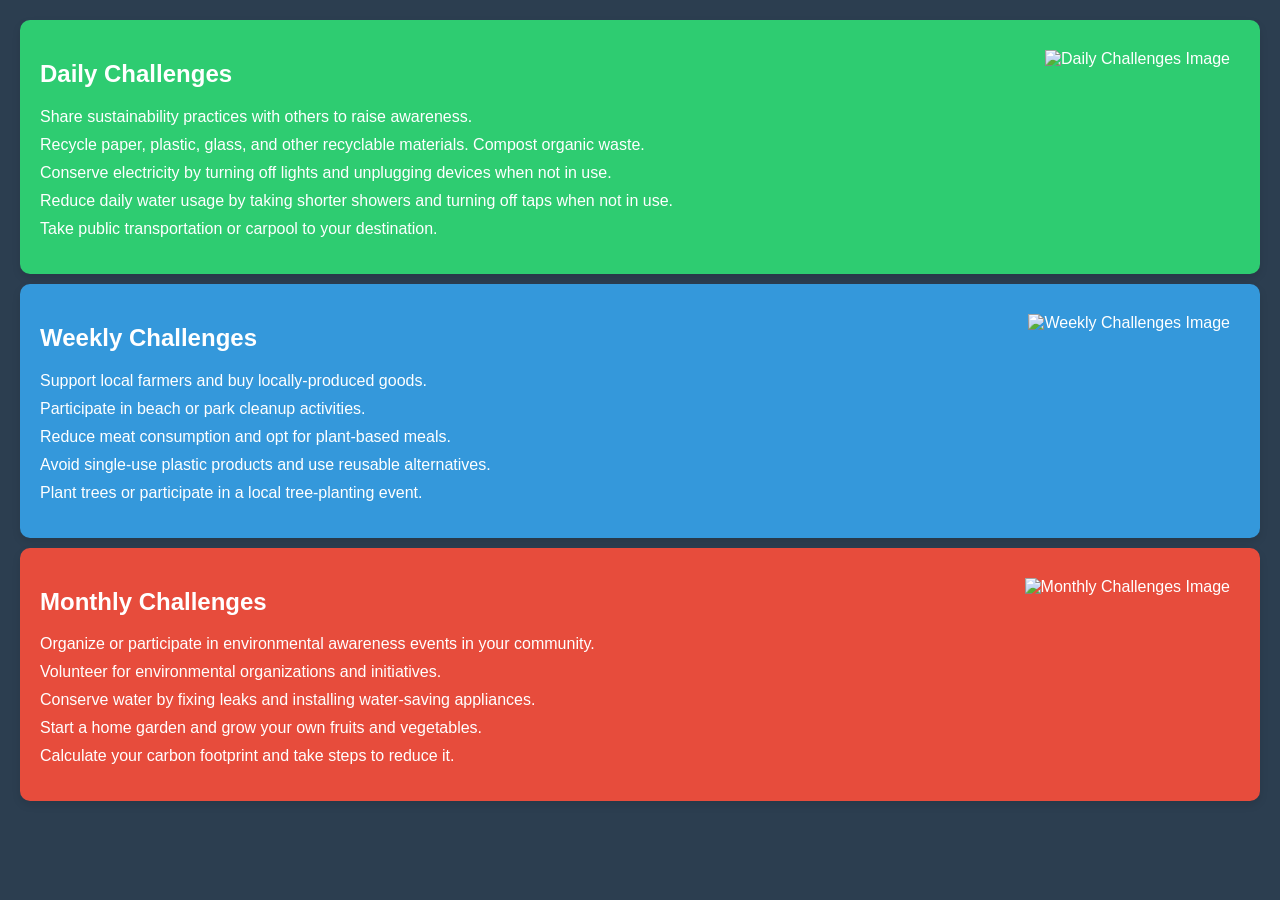
==== challenge.html @ 54141b6e "Update challenge.html" ====
<!DOCTYPE html>
<html>
<head>
    <!-- A page with the challenges for EcoQuest -->
    <meta charset="utf-8">
    <meta name="viewport" content="width=device-width">
    <title>Challenges!</title>
    <link href="challenge.css" rel="stylesheet" type="text/css">
    <script src="script.js" defer></script>
</head>
<body>
    <div class="container daily-challenges">
        <h2>Daily Challenges</h2>
        <ul class="challenges-list">
            <li>Share sustainability practices with others to raise awareness.</li>
            <li>Recycle paper, plastic, glass, and other recyclable materials. Compost organic waste.</li>
            <li>Conserve electricity by turning off lights and unplugging devices when not in use.</li>
            <li>Reduce daily water usage by taking shorter showers and turning off taps when not in use.</li>
            <li>Take public transportation or carpool to your destination.</li>
            <!-- Add more daily challenges here -->
        </ul>
        <div class="image-container">
            <img src="https://github.com/zakiyahfarooque/Dubhacks/assets/122185308/9a692ae1-3ecc-4f9f-ad54-070b1ce9cf34" alt="Daily Challenges Image">
        </div>
    </div>

    <div class="container weekly-challenges">
        <h2>Weekly Challenges</h2>
        <ul class="challenges-list">
            <li>Support local farmers and buy locally-produced goods.</li>
            <li>Participate in beach or park cleanup activities.</li>
            <li>Reduce meat consumption and opt for plant-based meals.</li>
            <li>Avoid single-use plastic products and use reusable alternatives.</li>
            <li>Plant trees or participate in a local tree-planting event.</li>
            <!-- Add more weekly challenges here -->
        </ul>
        <div class="image-container">
            <img src="https://github.com/zakiyahfarooque/Dubhacks/assets/122185308/4069facf-f61d-48f1-b6e2-f46a0812684e" alt="Weekly Challenges Image">
        </div>
    </div>

    <div class="container monthly-challenges">
        <h2>Monthly Challenges</h2>
        <ul class="challenges-list">
            <li>Organize or participate in environmental awareness events in your community.</li>
            <li>Volunteer for environmental organizations and initiatives.</li>
            <li>Conserve water by fixing leaks and installing water-saving appliances.</li>
            <li>Start a home garden and grow your own fruits and vegetables.</li>
            <li>Calculate your carbon footprint and take steps to reduce it.</li>
            <!-- Add more monthly challenges here -->
        </ul>
        <div class="image-container">
            <img src="https://github.com/zakiyahfarooque/Dubhacks/assets/122185308/af101129-9e35-4d6e-9e05-00e1185b0732" alt="Monthly Challenges Image">
        </div>
    </div>
</body>
</html>
---- challenge.css ----
body {
    font-family: Arial, sans-serif;
    margin: 20px;
    background-color: #2c3e50; /* Darker green background */
    color: #fff; /* Text color */
}

.container {
    padding: 20px;
    margin: 10px 0;
    border-radius: 10px; /* Optional: adds rounded corners */
    box-shadow: 0 4px 8px rgba(0, 0, 0, 0.1); /* Optional: adds a shadow effect */
    position: relative; /* Allows positioning of the image relative to the container */
}

.daily-challenges {
    background-color: #2ecc71; /* Light green background for daily challenges */
}

.weekly-challenges {
    background-color: #3498db; /* Light blue background for weekly challenges */
}

.monthly-challenges {
    background-color: #e74c3c; /* Light red background for monthly challenges */
}

.image-container {
    position: absolute;
    top: 20px; /* Adjust the top position as needed */
    right: 20px; /* Adjust the right position as needed */
    padding: 10px; /* Optional: adds padding around the image */
}

h1 {
    color: #3498db;
}

h2 {
    color: #fff; /* White text color */
}

.challenges-list {
    list-style-type: none;
    padding: 0;
}

.challenges-list li {
    margin: 10px 0;
    cursor: pointer;
}

.challenges-list li.completed {
    text-decoration: line-through;
    color: #999;
}
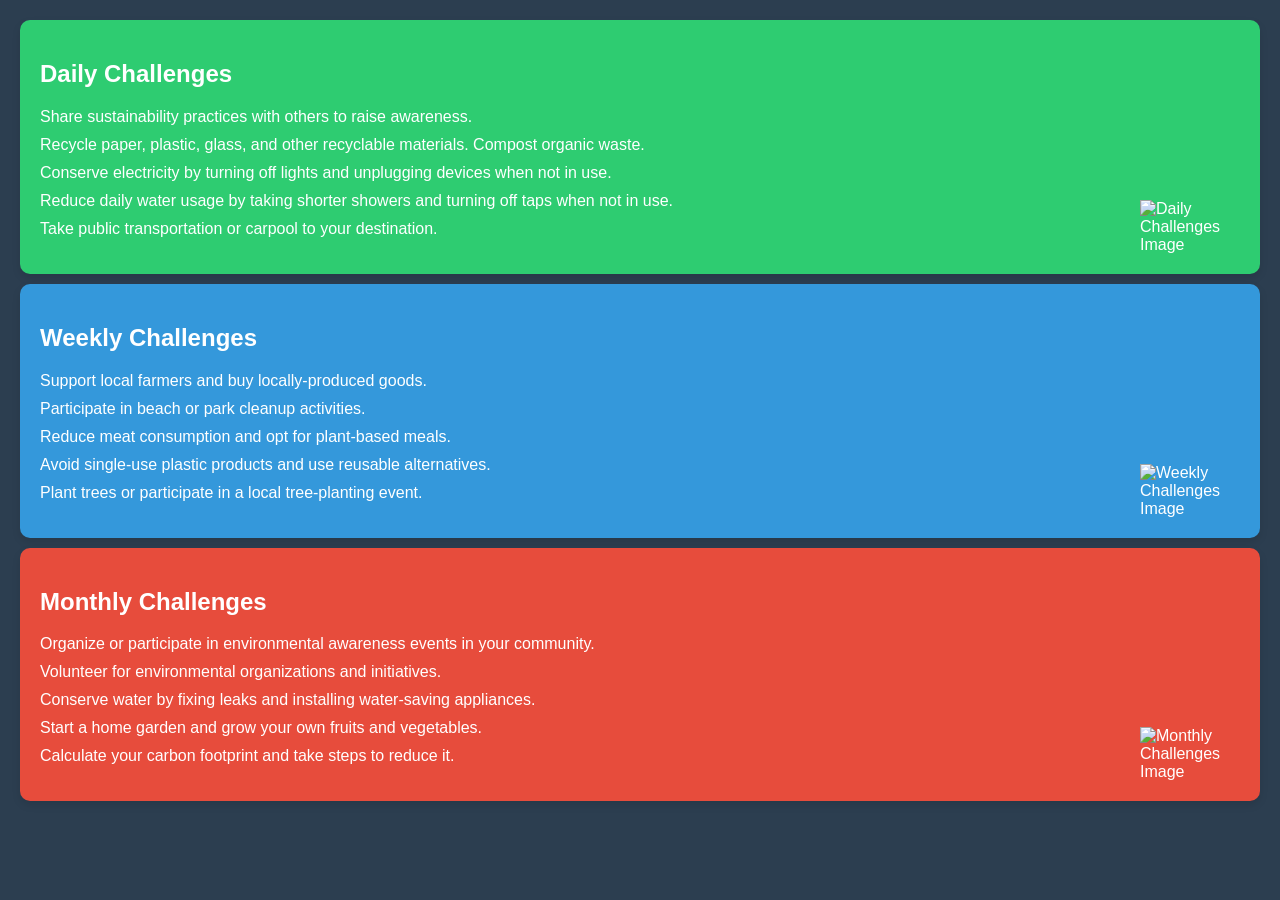
==== commit 882edf7e: "Update challenge.html" ====
--- a/challenge.html
+++ b/challenge.html
@@ -35,7 +35,7 @@
             <!-- Add more weekly challenges here -->
         </ul>
         <div class="image-container">
-            <img src="https://github.com/zakiyahfarooque/Dubhacks/assets/122185308/4069facf-f61d-48f1-b6e2-f46a0812684e" alt="Weekly Challenges Image">
+            <img src="https://github.com/zakiyahfarooque/Dubhacks/assets/122185308/3872628c-94b3-44a9-b954-0963e191c91d" alt="Weekly Challenges Image">
         </div>
     </div>
 
@@ -50,7 +50,7 @@
             <!-- Add more monthly challenges here -->
         </ul>
         <div class="image-container">
-            <img src="https://github.com/zakiyahfarooque/Dubhacks/assets/122185308/af101129-9e35-4d6e-9e05-00e1185b0732" alt="Monthly Challenges Image">
+            <img src="https://github.com/zakiyahfarooque/Dubhacks/assets/122185308/62c988a8-c94e-406a-b3ef-b9d0e855c773" alt="Monthly Challenges Image">
         </div>
     </div>
 </body>
--- a/challenge.css
+++ b/challenge.css
@@ -6,11 +6,11 @@
 }
 
 .container {
+    position: relative; /* Allows positioning of the image relative to the container */
     padding: 20px;
     margin: 10px 0;
     border-radius: 10px; /* Optional: adds rounded corners */
     box-shadow: 0 4px 8px rgba(0, 0, 0, 0.1); /* Optional: adds a shadow effect */
-    position: relative; /* Allows positioning of the image relative to the container */
 }
 
 .daily-challenges {
@@ -27,9 +27,10 @@
 
 .image-container {
     position: absolute;
-    top: 20px; /* Adjust the top position as needed */
-    right: 20px; /* Adjust the right position as needed */
-    padding: 10px; /* Optional: adds padding around the image */
+    bottom: 20px; /* Adjust the positioning as needed */
+    right: 20px; /* Adjust the positioning as needed */
+    max-width: 100px; /* Maximum width of the image */
+    max-height: 100px; /* Maximum height of the image */
 }
 
 h1 {
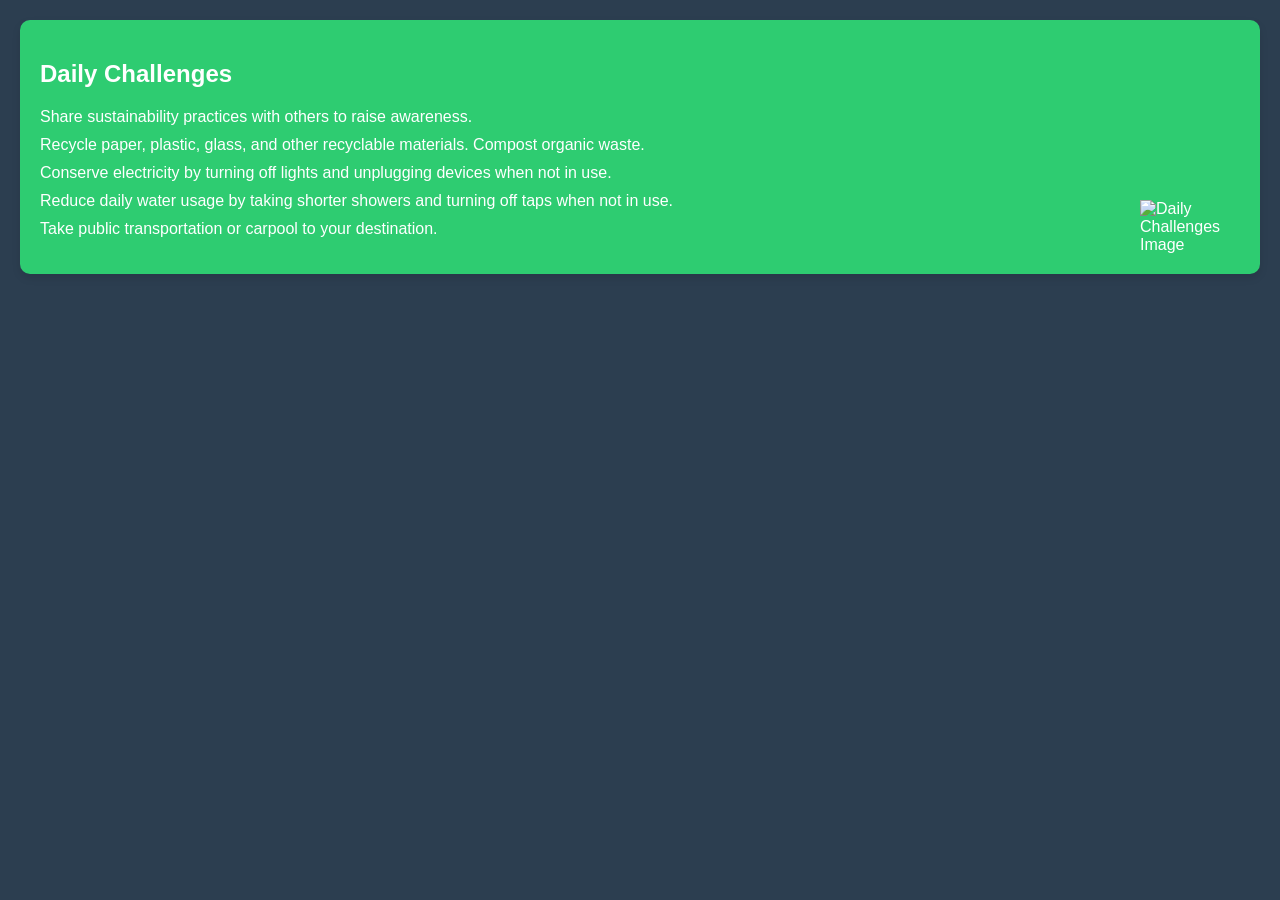
==== commit 39423d27: "Update challenge.html" ====
--- a/challenge.html
+++ b/challenge.html
@@ -20,38 +20,11 @@
             <!-- Add more daily challenges here -->
         </ul>
         <div class="image-container">
-            <img src="https://github.com/zakiyahfarooque/Dubhacks/assets/122185308/9a692ae1-3ecc-4f9f-ad54-070b1ce9cf34" alt="Daily Challenges Image">
+            <img src="https://example.com/daily-image.jpg" alt="Daily Challenges Image">
         </div>
     </div>
 
-    <div class="container weekly-challenges">
-        <h2>Weekly Challenges</h2>
-        <ul class="challenges-list">
-            <li>Support local farmers and buy locally-produced goods.</li>
-            <li>Participate in beach or park cleanup activities.</li>
-            <li>Reduce meat consumption and opt for plant-based meals.</li>
-            <li>Avoid single-use plastic products and use reusable alternatives.</li>
-            <li>Plant trees or participate in a local tree-planting event.</li>
-            <!-- Add more weekly challenges here -->
-        </ul>
-        <div class="image-container">
-            <img src="https://github.com/zakiyahfarooque/Dubhacks/assets/122185308/3872628c-94b3-44a9-b954-0963e191c91d" alt="Weekly Challenges Image">
-        </div>
-    </div>
+    <!-- Weekly Challenges and Monthly Challenges containers go here -->
 
-    <div class="container monthly-challenges">
-        <h2>Monthly Challenges</h2>
-        <ul class="challenges-list">
-            <li>Organize or participate in environmental awareness events in your community.</li>
-            <li>Volunteer for environmental organizations and initiatives.</li>
-            <li>Conserve water by fixing leaks and installing water-saving appliances.</li>
-            <li>Start a home garden and grow your own fruits and vegetables.</li>
-            <li>Calculate your carbon footprint and take steps to reduce it.</li>
-            <!-- Add more monthly challenges here -->
-        </ul>
-        <div class="image-container">
-            <img src="https://github.com/zakiyahfarooque/Dubhacks/assets/122185308/62c988a8-c94e-406a-b3ef-b9d0e855c773" alt="Monthly Challenges Image">
-        </div>
-    </div>
 </body>
 </html>
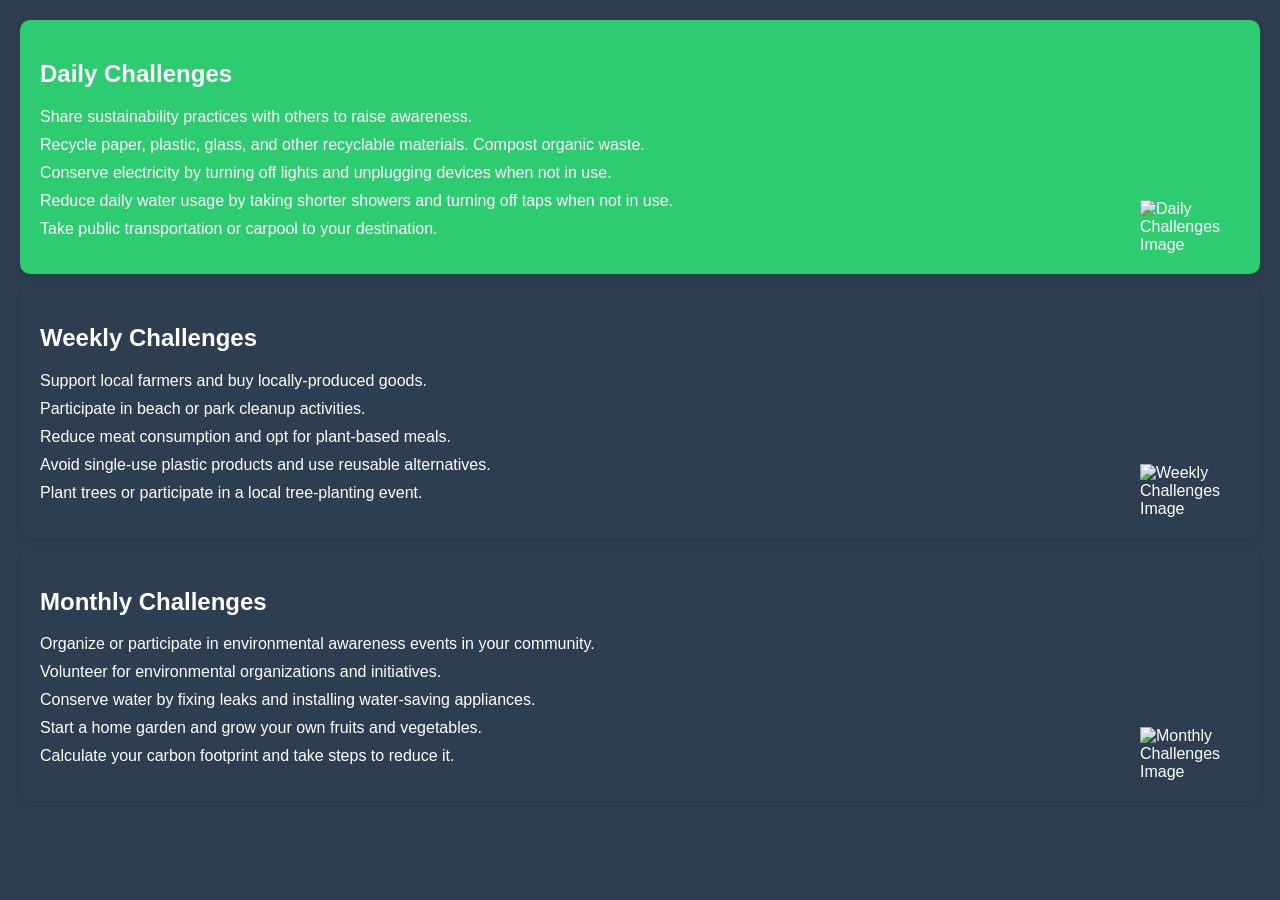
==== commit aab00ca0: "Update challenge.html" ====
--- a/challenge.html
+++ b/challenge.html
@@ -20,11 +20,38 @@
             <!-- Add more daily challenges here -->
         </ul>
         <div class="image-container">
-            <img src="https://example.com/daily-image.jpg" alt="Daily Challenges Image">
+            <img src="https://github.com/zakiyahfarooque/Dubhacks/assets/122185308/9a692ae1-3ecc-4f9f-ad54-070b1ce9cf34" alt="Daily Challenges Image">
         </div>
     </div>
 
-    <!-- Weekly Challenges and Monthly Challenges containers go here -->
+    <div class="container weekly-challenges">
+        <h2>Weekly Challenges</h2>
+        <ul class="challenges-list">
+            <li>Support local farmers and buy locally-produced goods.</li>
+            <li>Participate in beach or park cleanup activities.</li>
+            <li>Reduce meat consumption and opt for plant-based meals.</li>
+            <li>Avoid single-use plastic products and use reusable alternatives.</li>
+            <li>Plant trees or participate in a local tree-planting event.</li>
+            <!-- Add more weekly challenges here -->
+        </ul>
+        <div class="image-container">
+            <img src="https://github.com/zakiyahfarooque/Dubhacks/assets/122185308/3872628c-94b3-44a9-b954-0963e191c91d" alt="Weekly Challenges Image">
+        </div>
+    </div>
 
+    <div class="container monthly-challenges">
+        <h2>Monthly Challenges</h2>
+        <ul class="challenges-list">
+            <li>Organize or participate in environmental awareness events in your community.</li>
+            <li>Volunteer for environmental organizations and initiatives.</li>
+            <li>Conserve water by fixing leaks and installing water-saving appliances.</li>
+            <li>Start a home garden and grow your own fruits and vegetables.</li>
+            <li>Calculate your carbon footprint and take steps to reduce it.</li>
+            <!-- Add more monthly challenges here -->
+        </ul>
+        <div class="image-container">
+            <img src="https://github.com/zakiyahfarooque/Dubhacks/assets/122185308/009a55dd-ab4a-43d6-a510-2ae86a2b63b2" alt="Monthly Challenges Image">
+        </div>
+    </div>
 </body>
 </html>
--- a/challenge.css
+++ b/challenge.css
@@ -17,13 +17,7 @@
     background-color: #2ecc71; /* Light green background for daily challenges */
 }
 
-.weekly-challenges {
-    background-color: #3498db; /* Light blue background for weekly challenges */
-}
-
-.monthly-challenges {
-    background-color: #e74c3c; /* Light red background for monthly challenges */
-}
+/* Similar styling for weekly-challenges and monthly-challenges classes */
 
 .image-container {
     position: absolute;
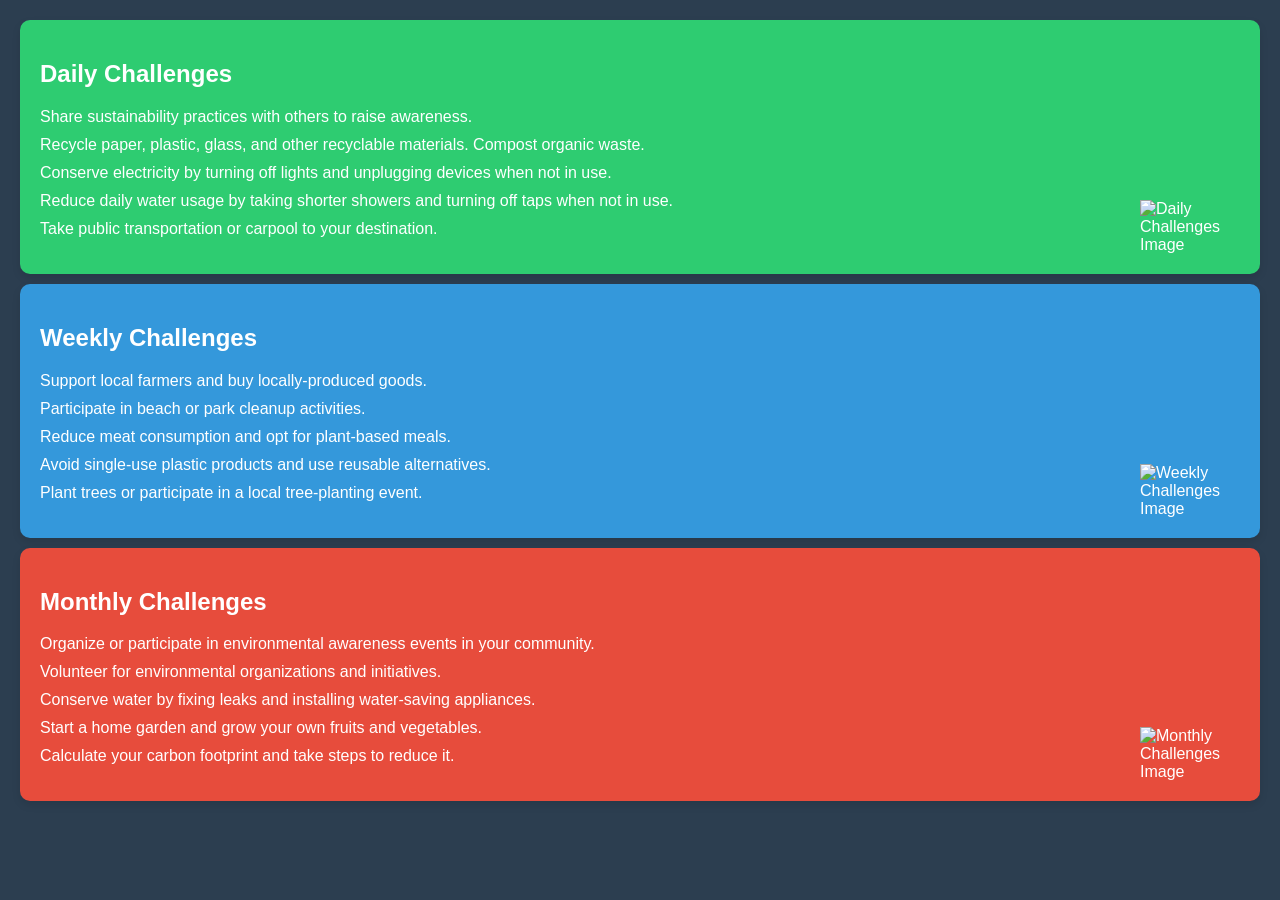
==== commit 8303f045: "Update challenge.html" ====
--- a/challenge.html
+++ b/challenge.html
@@ -20,7 +20,7 @@
             <!-- Add more daily challenges here -->
         </ul>
         <div class="image-container">
-            <img src="https://github.com/zakiyahfarooque/Dubhacks/assets/122185308/9a692ae1-3ecc-4f9f-ad54-070b1ce9cf34" alt="Daily Challenges Image">
+            <img src="https://github.com/zakiyahfarooque/Dubhacks/raw/main/assets/122185308/9a692ae1-3ecc-4f9f-ad54-070b1ce9cf34" alt="Daily Challenges Image">
         </div>
     </div>
 
@@ -35,7 +35,7 @@
             <!-- Add more weekly challenges here -->
         </ul>
         <div class="image-container">
-            <img src="https://github.com/zakiyahfarooque/Dubhacks/assets/122185308/3872628c-94b3-44a9-b954-0963e191c91d" alt="Weekly Challenges Image">
+            <img src="https://github.com/zakiyahfarooque/Dubhacks/raw/main/assets/122185308/3872628c-94b3-44a9-b954-0963e191c91d" alt="Weekly Challenges Image">
         </div>
     </div>
 
@@ -50,7 +50,7 @@
             <!-- Add more monthly challenges here -->
         </ul>
         <div class="image-container">
-            <img src="https://github.com/zakiyahfarooque/Dubhacks/assets/122185308/009a55dd-ab4a-43d6-a510-2ae86a2b63b2" alt="Monthly Challenges Image">
+            <img src="https://github.com/zakiyahfarooque/Dubhacks/raw/main/assets/122185308/62c988a8-c94e-406a-b3ef-b9d0e855c773" alt="Monthly Challenges Image">
         </div>
     </div>
 </body>
--- a/challenge.css
+++ b/challenge.css
@@ -6,25 +6,34 @@
 }
 
 .container {
-    position: relative; /* Allows positioning of the image relative to the container */
+    position: relative;
     padding: 20px;
     margin: 10px 0;
-    border-radius: 10px; /* Optional: adds rounded corners */
-    box-shadow: 0 4px 8px rgba(0, 0, 0, 0.1); /* Optional: adds a shadow effect */
+    border-radius: 10px;
+    box-shadow: 0 4px 8px rgba(0, 0, 0, 0.1);
 }
 
 .daily-challenges {
-    background-color: #2ecc71; /* Light green background for daily challenges */
+    background-color: #2ecc71;
 }
 
-/* Similar styling for weekly-challenges and monthly-challenges classes */
+.weekly-challenges {
+    background-color: #3498db;
+}
+
+.monthly-challenges {
+    background-color: #e74c3c;
+}
 
 .image-container {
     position: absolute;
-    bottom: 20px; /* Adjust the positioning as needed */
-    right: 20px; /* Adjust the positioning as needed */
-    max-width: 100px; /* Maximum width of the image */
-    max-height: 100px; /* Maximum height of the image */
+    bottom: 20px;
+    right: 20px;
+}
+
+.image-container img {
+    max-width: 100px;
+    max-height: 100px;
 }
 
 h1 {
@@ -32,7 +41,7 @@
 }
 
 h2 {
-    color: #fff; /* White text color */
+    color: #fff;
 }
 
 .challenges-list {
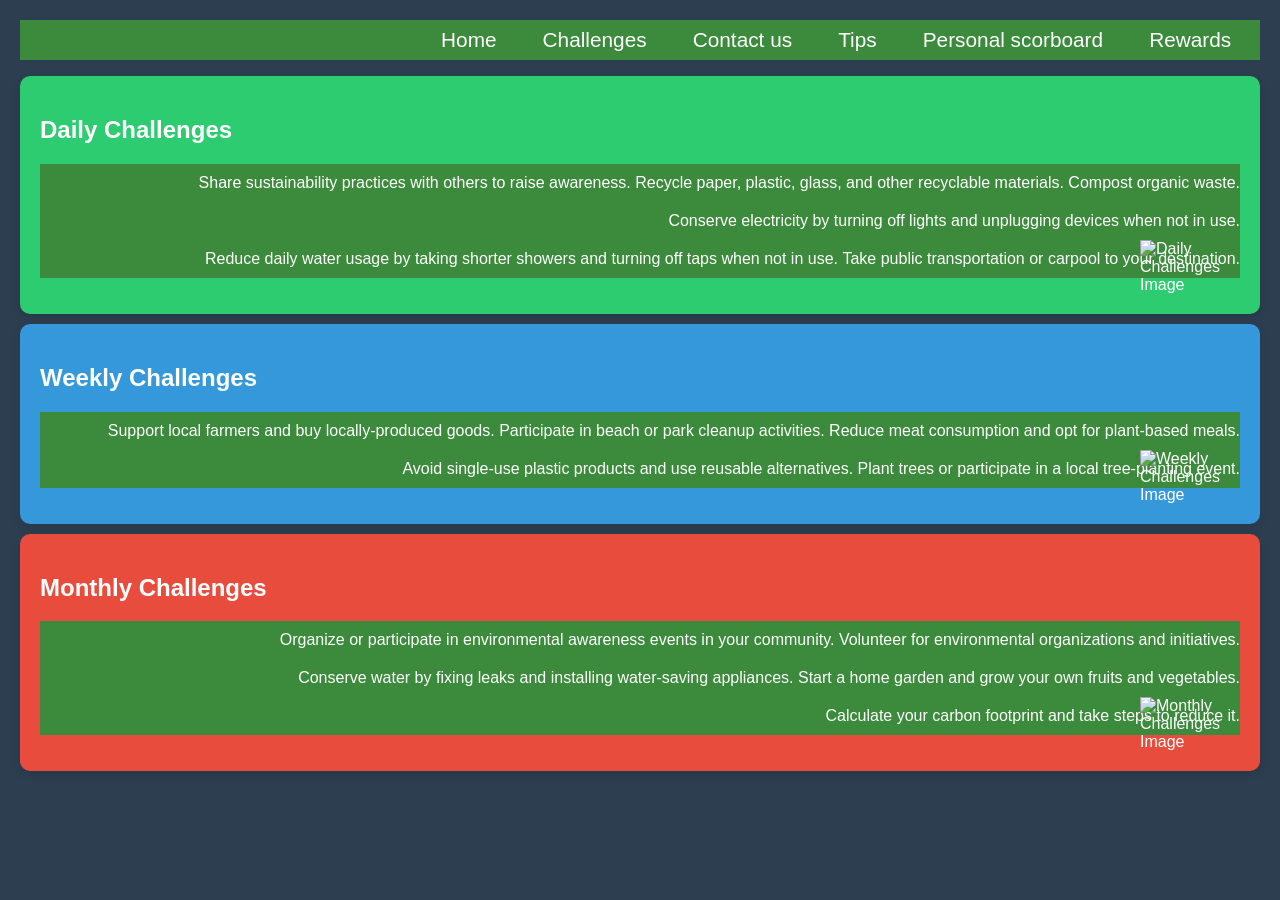
==== commit f8b2cdd2: "Update challenge.html" ====
--- a/challenge.html
+++ b/challenge.html
@@ -9,6 +9,25 @@
     <script src="script.js" defer></script>
 </head>
 <body>
+     <nav>
+            <ul class = "navbar">
+                <li><a href="homepage.html">Home</a></li>
+                <li>
+                  <a href="challenge.html">Challenges</a>
+                </li>
+                <li><a href="contact.html">Contact us </a>                
+                </li>
+              <li>
+                <a href="Tips.html">Tips</a>
+              </li>
+              <li>
+                <a href="services.html">Personal scorboard</a>                    
+              </li>
+              <li>
+                <a href="rewards.html">Rewards</a>                    
+              </li>
+            </ul>
+        </nav>
     <div class="container daily-challenges">
         <h2>Daily Challenges</h2>
         <ul class="challenges-list">
@@ -35,7 +54,7 @@
             <!-- Add more weekly challenges here -->
         </ul>
         <div class="image-container">
-            <img src="https://github.com/zakiyahfarooque/Dubhacks/raw/main/assets/122185308/3872628c-94b3-44a9-b954-0963e191c91d" alt="Weekly Challenges Image">
+            <img src="https://github.com/zakiyahfarooque/Dubhacks/assets/122185308/846e695e-cda9-4abe-bde3-335005e37ad7" alt="Weekly Challenges Image">
         </div>
     </div>
 
@@ -50,7 +69,7 @@
             <!-- Add more monthly challenges here -->
         </ul>
         <div class="image-container">
-            <img src="https://github.com/zakiyahfarooque/Dubhacks/raw/main/assets/122185308/62c988a8-c94e-406a-b3ef-b9d0e855c773" alt="Monthly Challenges Image">
+            <img src="https://github.com/zakiyahfarooque/Dubhacks/assets/122185308/217f082a-d0c9-46cf-93fa-4a2434144d84" alt="Monthly Challenges Image">
         </div>
     </div>
 </body>
--- a/challenge.css
+++ b/challenge.css
@@ -36,10 +36,6 @@
     max-height: 100px;
 }
 
-h1 {
-    color: #3498db;
-}
-
 h2 {
     color: #fff;
 }
@@ -58,3 +54,29 @@
     text-decoration: line-through;
     color: #999;
 }
+
+/* Nav Bar */ 
+
+ul{
+  list-style-type: none;
+  background-color: #3c8b3c;
+  overflow:hidden;
+  padding: 0.5em;
+  text-align: right;
+}
+
+li{
+  display: inline-block;
+}
+
+li a {
+  text-decoration: none;
+  color: #ffffff;
+  font-size: 1.3em;
+  padding: 1em;
+}
+
+li a:hover {
+  background-color: #52489C
+}
+
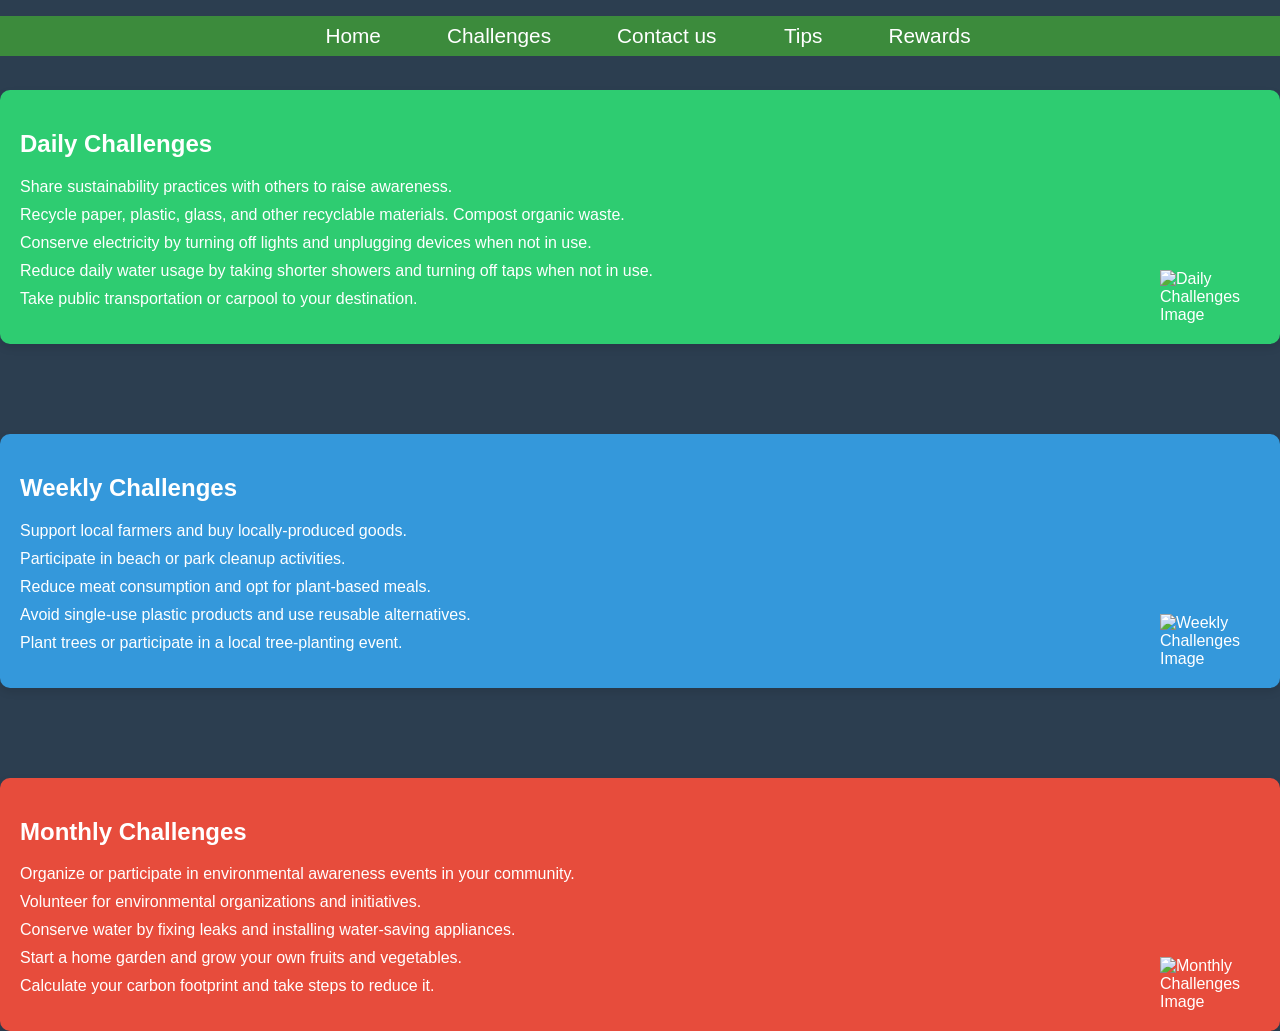
==== commit 60eaa1ad: "Update challenge.html" ====
--- a/challenge.html
+++ b/challenge.html
@@ -19,9 +19,6 @@
                 </li>
               <li>
                 <a href="Tips.html">Tips</a>
-              </li>
-              <li>
-                <a href="services.html">Personal scorboard</a>                    
               </li>
               <li>
                 <a href="rewards.html">Rewards</a>                    
--- a/challenge.css
+++ b/challenge.css
@@ -1,14 +1,44 @@
 body {
     font-family: Arial, sans-serif;
-    margin: 20px;
+    margin: 0;
+    padding: 0;
     background-color: #2c3e50; /* Darker green background */
     color: #fff; /* Text color */
+}
+
+/* Nav Bar */ 
+ul.navbar {
+    list-style-type: none;
+    background-color: #3c8b3c;
+    overflow: hidden;
+    padding: 0.5em;
+    text-align: center;
+    position: fixed;
+    width: 100%;
+    top: 0;
+    z-index: 1000;
+}
+
+.navbar li {
+    display: inline;
+    margin: 0 10px; /* Add some horizontal spacing between menu items */
+}
+
+.navbar li a {
+    text-decoration: none;
+    color: #ffffff;
+    font-size: 1.3em;
+    padding: 1em;
+}
+
+.navbar li a:hover {
+    background-color: #52489C;
 }
 
 .container {
     position: relative;
     padding: 20px;
-    margin: 10px 0;
+    margin-top: 90px; /* Adjusted margin to accommodate the fixed navigation bar */
     border-radius: 10px;
     box-shadow: 0 4px 8px rgba(0, 0, 0, 0.1);
 }
@@ -54,29 +84,3 @@
     text-decoration: line-through;
     color: #999;
 }
-
-/* Nav Bar */ 
-
-ul{
-  list-style-type: none;
-  background-color: #3c8b3c;
-  overflow:hidden;
-  padding: 0.5em;
-  text-align: right;
-}
-
-li{
-  display: inline-block;
-}
-
-li a {
-  text-decoration: none;
-  color: #ffffff;
-  font-size: 1.3em;
-  padding: 1em;
-}
-
-li a:hover {
-  background-color: #52489C
-}
-
